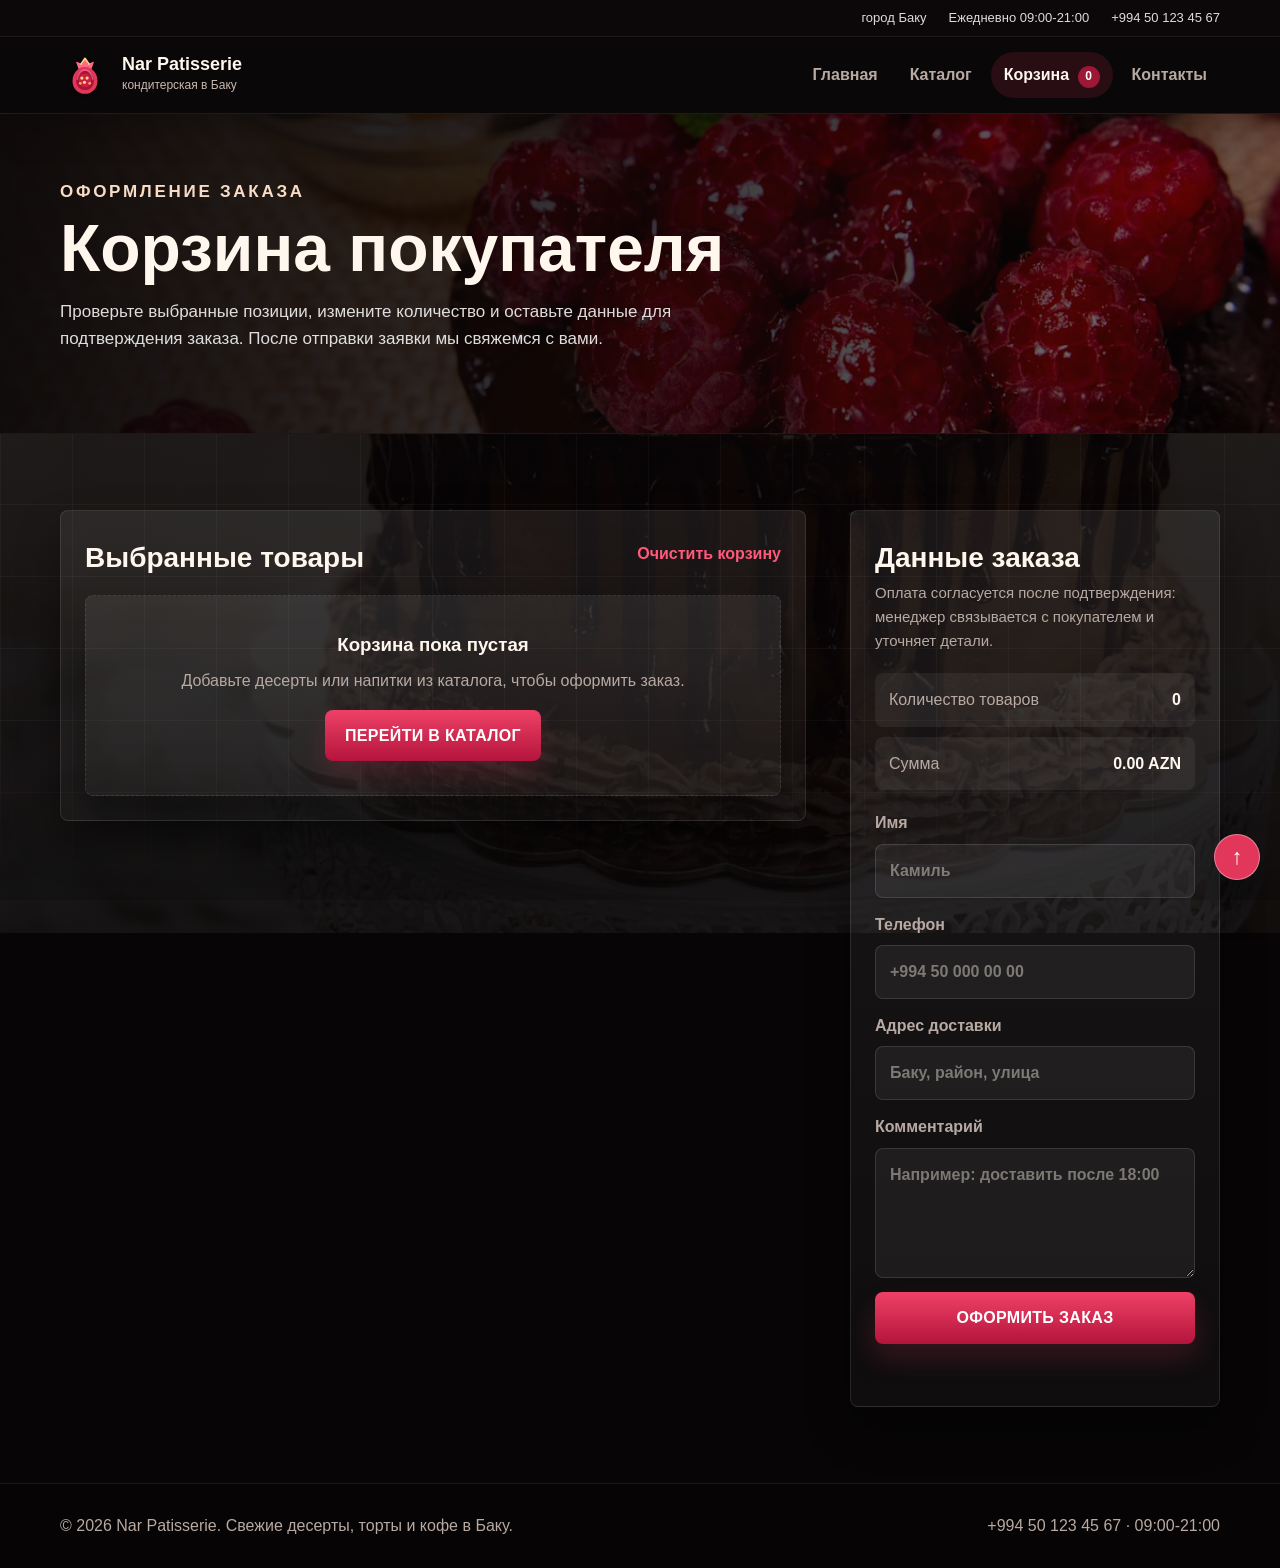
==== cart.html @ be832552 "first commit" ====
<!DOCTYPE html>
<html lang="ru">
<head>
  <meta charset="UTF-8" />
  <meta name="viewport" content="width=device-width, initial-scale=1.0" />
  <title>Nar Patisserie - корзина заказа</title>
  <meta name="description" content="Корзина заказа Nar Patisserie: проверьте выбранные десерты, укажите контакты и адрес доставки." />
  <link rel="icon" type="image/svg+xml" href="images/logo.svg" />
  <link rel="stylesheet" href="css/style.css" />
  <script src="js/data.js" defer></script>
  <script src="js/app.js" defer></script>
</head>
<body id="top" data-page="cart">
  <header class="site-header">
    <div class="top-line">
      <div class="container top-line-inner">
        <span>город Баку</span>
        <span>Ежедневно 09:00-21:00</span>
        <span>+994 50 123 45 67</span>
      </div>
    </div>

    <div class="container header-inner">
      <a class="logo" href="index.html" aria-label="Nar Patisserie - главная">
        <img class="logo-mark" src="images/logo.svg" alt="" aria-hidden="true" />
        <span>
          <strong>Nar Patisserie</strong>
          <small>кондитерская в Баку</small>
        </span>
      </a>
      <button class="menu-toggle" type="button" aria-label="Открыть меню">☰</button>
      <nav class="nav" aria-label="Главное меню">
        <a class="nav-link" href="index.html">Главная</a>
        <a class="nav-link" href="catalog.html">Каталог</a>
        <a class="nav-link active" href="cart.html">Корзина <span class="cart-badge" data-cart-count>0</span></a>
        <a class="nav-link" href="contacts.html">Контакты</a>
      </nav>
    </div>
  </header>

  <main>
    <section class="page-hero section compact-hero">
      <div class="container">
        <p class="eyebrow">Оформление заказа</p>
        <h1>Корзина покупателя</h1>
        <p>Проверьте выбранные позиции, измените количество и оставьте данные для подтверждения заказа. После отправки заявки мы свяжемся с вами.</p>
      </div>
    </section>

    <section class="section">
      <div class="container cart-layout">
        <div class="cart-panel">
          <div class="panel-header">
            <h2>Выбранные товары</h2>
            <button class="text-button" type="button" data-clear-cart>Очистить корзину</button>
          </div>

          <div class="cart-items" data-cart-items></div>

          <div class="empty-state hidden" data-cart-empty>
            <h3>Корзина пока пустая</h3>
            <p>Добавьте десерты или напитки из каталога, чтобы оформить заказ.</p>
            <a class="btn btn-primary" href="catalog.html">Перейти в каталог</a>
          </div>
        </div>

        <aside class="order-panel">
          <h2>Данные заказа</h2>
          <p class="panel-note">Оплата согласуется после подтверждения: менеджер связывается с покупателем и уточняет детали.</p>
          <div class="summary-box">
            <div><span>Количество товаров</span><strong data-summary-count>0</strong></div>
            <div><span>Сумма</span><strong data-summary-total>0.00 AZN</strong></div>
          </div>

          <form class="order-form" data-order-form novalidate>
            <label>
              <span>Имя</span>
              <input type="text" name="name" placeholder="Камиль" required minlength="2" />
            </label>
            <label>
              <span>Телефон</span>
              <input type="tel" name="phone" placeholder="+994 50 000 00 00" required />
            </label>
            <label>
              <span>Адрес доставки</span>
              <input type="text" name="address" placeholder="Баку, район, улица" required minlength="5" />
            </label>
            <label>
              <span>Комментарий</span>
              <textarea name="comment" rows="4" placeholder="Например: доставить после 18:00"></textarea>
            </label>
            <button class="btn btn-primary full-width" type="submit">Оформить заказ</button>
            <p class="form-message" data-order-message></p>
          </form>
        </aside>
      </div>
    </section>
  </main>

  <a class="scroll-top" href="#top" aria-label="Вернуться наверх">↑</a>

  <footer class="site-footer">
    <div class="container footer-inner">
      <p>© 2026 Nar Patisserie. Свежие десерты, торты и кофе в Баку.</p>
      <p>+994 50 123 45 67 · 09:00-21:00</p>
    </div>
  </footer>
</body>
</html>
---- css/style.css ----
:root {
  --bg: #070506;
  --surface: #141012;
  --surface-soft: #1d1518;
  --surface-warm: #2a1a1d;
  --text: #fff7ed;
  --muted: #b8aaa3;
  --primary: #e2375b;
  --primary-dark: #9d1737;
  --accent: #8cae67;
  --gold: #d7a85d;
  --border: #322428;
  --shadow: 0 20px 42px rgba(0, 0, 0, 0.42);
  --radius: 8px;
  --container: 1160px;
}

* {
  box-sizing: border-box;
}

html {
  scroll-behavior: smooth;
}

body {
  margin: 0;
  font-family: Arial, Helvetica, sans-serif;
  color: var(--text);
  background: var(--bg);
  line-height: 1.6;
}

img {
  max-width: 100%;
  display: block;
}

a {
  color: inherit;
  text-decoration: none;
}

button,
input,
textarea,
select {
  font: inherit;
}

.container {
  width: min(var(--container), calc(100% - 32px));
  margin: 0 auto;
}

.section {
  padding: 76px 0;
}

.hidden {
  display: none !important;
}

.site-header {
  position: sticky;
  top: 0;
  z-index: 20;
  border-bottom: 1px solid rgba(255, 255, 255, 0.08);
  background: rgba(7, 5, 6, 0.9);
  backdrop-filter: blur(16px);
}

.top-line {
  border-bottom: 1px solid rgba(255, 255, 255, 0.08);
  background: #0c0809;
  color: rgba(255, 255, 255, 0.86);
  font-size: 13px;
}

.top-line-inner {
  min-height: 36px;
  display: flex;
  align-items: center;
  justify-content: flex-end;
  gap: 22px;
}

.top-line a {
  font-weight: 800;
}

.header-inner {
  min-height: 76px;
  display: flex;
  align-items: center;
  justify-content: space-between;
  gap: 24px;
}

.logo {
  display: inline-flex;
  align-items: center;
  gap: 12px;
}

.logo-mark {
  width: 50px;
  height: 50px;
  object-fit: contain;
  border-radius: 0;
  background: transparent;
  box-shadow: none;
}

.logo strong,
.logo small {
  display: block;
}

.logo strong {
  font-size: 18px;
  line-height: 1.1;
}

.logo small {
  color: var(--muted);
  font-size: 12px;
  margin-top: 2px;
}

.nav {
  display: flex;
  align-items: center;
  gap: 6px;
}

.nav-link {
  padding: 10px 13px;
  border-radius: 999px;
  color: var(--muted);
  font-weight: 800;
  transition: color 0.2s ease, background 0.2s ease;
}

.nav-link:hover,
.nav-link.active {
  color: var(--primary-dark);
  background: rgba(226, 55, 91, 0.14);
}

.cart-badge {
  min-width: 22px;
  height: 22px;
  padding: 0 6px;
  display: inline-grid;
  place-items: center;
  border-radius: 999px;
  margin-left: 4px;
  background: var(--primary-dark);
  color: #fff;
  font-size: 12px;
}

.menu-toggle {
  display: none;
  width: 42px;
  height: 42px;
  border: 1px solid var(--border);
  border-radius: var(--radius);
  background: var(--surface);
  cursor: pointer;
  font-size: 22px;
  line-height: 1;
}

.hero-cover {
  min-height: calc(100svh - 112px);
  position: relative;
  display: flex;
  align-items: stretch;
  overflow: hidden;
  color: #fff;
  background: #070506;
}

.hero-backdrop {
  position: absolute;
  inset: 0;
}

.hero-backdrop::after {
  content: '';
  position: absolute;
  inset: 0;
  background:
    linear-gradient(90deg, rgba(5, 4, 5, 0.92) 0%, rgba(5, 4, 5, 0.64) 45%, rgba(5, 4, 5, 0.22) 100%),
    linear-gradient(180deg, rgba(5, 4, 5, 0.18) 0%, rgba(5, 4, 5, 0.86) 100%);
}

.hero-backdrop img {
  width: 100%;
  height: 100%;
  object-fit: cover;
}

.hero-cover-inner {
  position: relative;
  z-index: 1;
  min-height: inherit;
  display: flex;
  flex-direction: column;
  justify-content: center;
  padding: 70px 0 54px;
}

.hero-cover h1 {
  margin: 12px 0 18px;
  font-size: clamp(58px, 10vw, 118px);
  line-height: 0.92;
  letter-spacing: 0;
}

.hero-text {
  max-width: 650px;
  margin: 0;
  color: rgba(255, 255, 255, 0.9);
  font-size: 19px;
}

.hero-actions,
.panel-actions {
  display: flex;
  flex-wrap: wrap;
  gap: 12px;
  margin-top: 28px;
}

.eyebrow {
  margin: 0;
  color: var(--primary);
  text-transform: uppercase;
  font-size: 12px;
  font-weight: 900;
  letter-spacing: 0.16em;
}

.hero-cover .eyebrow {
  color: #f8dcc5;
}

.btn {
  border: none;
  border-radius: 999px;
  padding: 13px 20px;
  display: inline-flex;
  align-items: center;
  justify-content: center;
  gap: 8px;
  cursor: pointer;
  font-weight: 900;
  transition: transform 0.2s ease, box-shadow 0.2s ease, color 0.2s ease, border-color 0.2s ease, filter 0.2s ease;
}

.btn:hover {
  transform: translateY(-2px);
}

.btn-primary,
.btn-small {
  color: #fff;
  background: var(--primary);
  box-shadow: 0 14px 28px rgba(226, 55, 91, 0.18);
}

.btn-primary:hover,
.btn-small:hover {
  background: var(--primary-dark);
}

.btn-secondary {
  color: var(--primary-dark);
  background: var(--surface);
  border: 1px solid var(--border);
}

.hero-cover .btn-secondary {
  color: #fff;
  background: rgba(255, 255, 255, 0.12);
  border-color: rgba(255, 255, 255, 0.26);
}

.btn-small {
  padding: 10px 14px;
  font-size: 14px;
}

.full-width {
  width: 100%;
}

.section-title {
  max-width: 760px;
  margin-bottom: 32px;
}

.section-title h2,
.service-text h2,
.visit-grid h2,
.cart-panel h2,
.order-panel h2 {
  margin: 8px 0 0;
  font-size: clamp(29px, 4vw, 45px);
  line-height: 1.08;
  letter-spacing: 0;
}

.row-title {
  max-width: none;
  display: flex;
  align-items: end;
  justify-content: space-between;
  gap: 22px;
}

.text-link,
.text-button {
  color: var(--primary);
  font-weight: 900;
}

.text-link:hover,
.text-button:hover {
  color: var(--primary-dark);
}

.text-button {
  border: 0;
  background: transparent;
  cursor: pointer;
  padding: 0;
}

.category-section,
.visit-section {
  background: var(--surface);
}

.category-showcase {
  display: grid;
  grid-template-columns: repeat(4, 1fr);
  gap: 18px;
}

.category-card {
  min-height: 320px;
  position: relative;
  display: flex;
  align-items: flex-end;
  overflow: hidden;
  border-radius: var(--radius);
  background: #070506;
  box-shadow: var(--shadow);
}

.category-card::after {
  content: '';
  position: absolute;
  inset: 0;
  background: linear-gradient(180deg, transparent 38%, rgba(5, 4, 5, 0.82) 100%);
}

.category-card img {
  position: absolute;
  inset: 0;
  width: 100%;
  height: 100%;
  object-fit: cover;
  transition: transform 0.35s ease;
}

.category-card:hover img {
  transform: scale(1.05);
}

.category-card span {
  position: relative;
  z-index: 1;
  padding: 22px;
  color: #fff;
  font-size: 24px;
  font-weight: 900;
}

.today-section {
  background: var(--bg);
}

.product-grid {
  display: grid;
  grid-template-columns: repeat(4, 1fr);
  gap: 20px;
}

.featured-menu .product-card:nth-child(2n) {
  transform: translateY(16px);
}

.product-card,
.service-item,
.contact-card,
.cart-panel,
.order-panel,
.feedback-form,
.visit-panel {
  border: 1px solid var(--border);
  border-radius: var(--radius);
  background: var(--surface);
  box-shadow: 0 18px 34px rgba(0, 0, 0, 0.28);
}

.product-card {
  overflow: hidden;
  display: flex;
  flex-direction: column;
  transition: transform 0.2s ease, box-shadow 0.2s ease;
}

.product-card:hover {
  transform: translateY(-4px);
  box-shadow: 0 24px 44px rgba(0, 0, 0, 0.38);
}

.featured-menu .product-card:nth-child(2n):hover {
  transform: translateY(10px);
}

.product-image {
  position: relative;
  aspect-ratio: 4 / 3;
  overflow: hidden;
  background: var(--surface-soft);
}

.product-image img {
  width: 100%;
  height: 100%;
  object-fit: cover;
  transition: transform 0.35s ease;
}

.product-card:hover .product-image img {
  transform: scale(1.04);
}

.product-badge {
  position: absolute;
  left: 12px;
  top: 12px;
  padding: 6px 10px;
  border-radius: 999px;
  color: #fff;
  background: rgba(143, 24, 56, 0.92);
  font-size: 12px;
  font-weight: 900;
}

.product-content {
  padding: 18px;
  display: flex;
  flex-direction: column;
  flex: 1;
}

.product-meta {
  display: flex;
  align-items: center;
  justify-content: space-between;
  gap: 10px;
  color: var(--muted);
  font-size: 12px;
  font-weight: 800;
}

.product-category {
  color: var(--primary);
  text-transform: uppercase;
  letter-spacing: 0.12em;
}

.product-card h3,
.service-item h3,
.contact-card strong {
  margin: 12px 0 8px;
  font-size: 21px;
  line-height: 1.18;
}

.product-card p,
.service-item p,
.contact-card p {
  margin: 0;
  color: var(--muted);
}

.product-footer {
  margin-top: auto;
  padding-top: 18px;
  display: flex;
  align-items: center;
  justify-content: space-between;
  gap: 12px;
}

.product-footer strong {
  white-space: nowrap;
}

.service-section {
  background: var(--surface-soft);
  border-block: 1px solid var(--border);
}

.service-grid,
.visit-grid,
.cart-layout {
  display: grid;
  grid-template-columns: minmax(0, 1fr) 390px;
  gap: 44px;
  align-items: start;
}

.service-text p,
.visit-grid p,
.panel-note {
  max-width: 660px;
  color: var(--muted);
  font-size: 17px;
}

.page-hero p {
  max-width: 660px;
  color: rgba(255, 255, 255, 0.86);
  font-size: 17px;
}

.service-list {
  display: grid;
  gap: 14px;
}

.service-item {
  padding: 22px;
}

.service-item span {
  color: var(--gold);
  font-weight: 900;
}

.visit-panel {
  padding: 26px;
  background: var(--surface);
}

.panel-label {
  display: block;
  color: var(--primary);
  font-size: 12px;
  font-weight: 900;
  letter-spacing: 0.16em;
  text-transform: uppercase;
}

.visit-panel strong {
  display: block;
  margin-top: 10px;
  font-size: 24px;
  line-height: 1.2;
}

.visit-list {
  display: grid;
  gap: 10px;
  margin: 22px 0;
  padding: 0;
  list-style: none;
  color: var(--muted);
}

.visit-list li {
  padding-left: 18px;
  border-left: 3px solid var(--accent);
}

.page-hero {
  position: relative;
  overflow: hidden;
  color: #fff;
  border-bottom: 1px solid var(--border);
  background: #070506;
}

.page-hero::before,
.page-hero::after {
  content: '';
  position: absolute;
  inset: 0;
}

.page-hero::before {
  background: var(--page-hero-image) center / cover no-repeat;
}

.page-hero::after {
  background:
    linear-gradient(90deg, rgba(5, 4, 5, 0.88) 0%, rgba(5, 4, 5, 0.64) 52%, rgba(5, 4, 5, 0.32) 100%),
    linear-gradient(180deg, rgba(5, 4, 5, 0.22) 0%, rgba(5, 4, 5, 0.64) 100%);
}

.page-hero .container {
  position: relative;
  z-index: 1;
}

body[data-page="catalog"] .page-hero {
  --page-hero-image: url('../images/photos/macarons.jpg');
}

body[data-page="cart"] .page-hero {
  --page-hero-image: url('../images/photos/chocolate-cake.jpg');
}

body[data-page="contacts"] .page-hero {
  --page-hero-image: url('../images/photos/cappuccino.jpg');
}

.page-hero .eyebrow {
  color: #f8dcc5;
}

.page-hero h1 {
  max-width: 840px;
  margin: 10px 0 16px;
  font-size: clamp(38px, 6vw, 66px);
  line-height: 1;
  letter-spacing: 0;
}

.compact-hero {
  min-height: 320px;
  display: flex;
  align-items: center;
  padding: 58px 0;
}

.catalog-section {
  padding-top: 44px;
}

.catalog-toolbar {
  display: grid;
  grid-template-columns: minmax(0, 1fr) 260px;
  gap: 16px;
  margin-bottom: 18px;
}

.search-box,
.sort-box,
.order-form label,
.feedback-form label {
  display: grid;
  gap: 8px;
  color: var(--muted);
  font-weight: 800;
}

input,
select,
textarea {
  width: 100%;
  border: 1px solid var(--border);
  border-radius: var(--radius);
  padding: 13px 14px;
  color: var(--text);
  background: rgba(255, 255, 255, 0.055);
  outline: none;
  transition: border-color 0.2s ease, box-shadow 0.2s ease;
}

input:focus,
select:focus,
textarea:focus {
  border-color: var(--accent);
  box-shadow: 0 0 0 4px rgba(85, 123, 85, 0.16);
}

.category-tabs {
  display: flex;
  flex-wrap: wrap;
  gap: 10px;
  margin: 18px 0;
}

.tab-btn {
  border: 1px solid var(--border);
  border-radius: 999px;
  padding: 10px 16px;
  background: var(--surface);
  color: var(--muted);
  cursor: pointer;
  font-weight: 900;
  transition: color 0.2s ease, border-color 0.2s ease, background 0.2s ease;
}

.tab-btn.active,
.tab-btn:hover {
  color: #fff;
  border-color: var(--primary);
  background: var(--primary);
}

.catalog-info,
.panel-header {
  display: flex;
  align-items: center;
  justify-content: space-between;
  gap: 18px;
  margin-bottom: 22px;
}

.catalog-info p {
  margin: 0;
  color: var(--muted);
}

.empty-state {
  padding: 34px;
  text-align: center;
  border: 1px dashed var(--accent);
  border-radius: var(--radius);
  background: rgba(255, 255, 255, 0.045);
}

.empty-state h3 {
  margin: 0 0 8px;
}

.empty-state p {
  margin: 0 0 16px;
  color: var(--muted);
}

.cart-layout {
  grid-template-columns: minmax(0, 1fr) 370px;
}

.cart-panel,
.order-panel,
.feedback-form {
  padding: 24px;
}

.panel-header h2,
.order-panel h2 {
  font-size: 28px;
}

.panel-note {
  margin: 8px 0 18px;
  font-size: 15px;
}

.cart-items {
  display: grid;
  gap: 14px;
}

.cart-item {
  display: grid;
  grid-template-columns: 82px minmax(0, 1fr) auto auto auto;
  align-items: center;
  gap: 16px;
  padding: 14px;
  border: 1px solid var(--border);
  border-radius: var(--radius);
  background: var(--surface);
}

.cart-item img {
  width: 82px;
  height: 82px;
  object-fit: cover;
  border-radius: var(--radius);
  background: var(--surface-soft);
}

.cart-item-info span,
.cart-item-info p {
  color: var(--muted);
}

.cart-item-info h3,
.cart-item-info p {
  margin: 0;
}

.quantity-control {
  display: inline-flex;
  align-items: center;
  gap: 12px;
  padding: 8px;
  border-radius: 999px;
  background: var(--surface-soft);
}

.quantity-control button {
  width: 30px;
  height: 30px;
  border: 0;
  border-radius: 50%;
  background: var(--surface);
  cursor: pointer;
  font-weight: 900;
}

.cart-item-total {
  min-width: 92px;
  text-align: right;
}

.remove-btn {
  border: 0;
  background: transparent;
  color: #a34835;
  cursor: pointer;
  font-weight: 900;
}

.summary-box {
  display: grid;
  gap: 10px;
  margin: 20px 0;
}

.summary-box div {
  display: flex;
  align-items: center;
  justify-content: space-between;
  gap: 16px;
  padding: 14px;
  border-radius: var(--radius);
  background: var(--surface-soft);
}

.summary-box span {
  color: var(--muted);
}

.order-form,
.feedback-form {
  display: grid;
  gap: 14px;
}

.form-message {
  min-height: 24px;
  margin: 0;
  font-weight: 900;
}

.form-message.success {
  color: #2f6f3d;
}

.form-message.error {
  color: #a34835;
}

.contact-page-section {
  background: var(--bg);
}

.contact-cards {
  display: grid;
  grid-template-columns: 1fr;
  gap: 20px;
}

.contact-cards-row {
  grid-template-columns: repeat(3, 1fr);
  margin-bottom: 24px;
}

.contact-card {
  padding: 24px;
}

.contact-card span {
  color: var(--primary);
  font-weight: 900;
  text-transform: uppercase;
  letter-spacing: 0.12em;
  font-size: 12px;
}

.contact-card strong {
  display: block;
}

.contact-window {
  display: grid;
  grid-template-columns: minmax(0, 0.92fr) minmax(0, 1.08fr);
  overflow: hidden;
  border: 1px solid var(--border);
  border-radius: var(--radius);
  background: var(--surface);
  box-shadow: var(--shadow);
}

.contact-form-panel {
  padding: 30px;
}

.contact-form-panel h2 {
  margin: 8px 0 12px;
  font-size: clamp(28px, 4vw, 40px);
  line-height: 1.08;
}

.contact-window-text {
  margin: 0 0 22px;
  color: var(--muted);
}

.contact-window .feedback-form {
  padding: 0;
  border: 0;
  border-radius: 0;
  background: transparent;
  box-shadow: none;
}

.contact-window .map-card {
  min-height: 100%;
  border: 0;
  border-radius: 0;
  box-shadow: none;
}

.map-card {
  min-height: 420px;
  border: 1px solid var(--border);
  border-radius: var(--radius);
  background: var(--surface-soft);
  overflow: hidden;
  box-shadow: var(--shadow);
}

.map-card iframe {
  width: 100%;
  height: 100%;
  min-height: 420px;
  border: 0;
}

.toast {
  position: fixed;
  right: 20px;
  bottom: 86px;
  z-index: 50;
  padding: 14px 18px;
  border-radius: var(--radius);
  color: #fff;
  background: var(--primary-dark);
  box-shadow: var(--shadow);
  animation: toastIn 0.25s ease;
}

.scroll-top {
  position: fixed;
  right: 20px;
  bottom: 20px;
  z-index: 45;
  width: 46px;
  height: 46px;
  display: grid;
  place-items: center;
  border: 1px solid rgba(255, 255, 255, 0.38);
  border-radius: 50%;
  color: #fff;
  background: var(--primary);
  box-shadow: var(--shadow);
  font-size: 22px;
  font-weight: 900;
  line-height: 1;
  transition: transform 0.2s ease, background 0.2s ease;
}

.scroll-top:hover {
  transform: translateY(-2px);
  background: var(--primary-dark);
}

.site-footer {
  border-top: 1px solid var(--border);
  background: var(--surface);
}

.footer-inner {
  min-height: 84px;
  display: flex;
  align-items: center;
  justify-content: space-between;
  gap: 18px;
  color: var(--muted);
}

@keyframes toastIn {
  from {
    transform: translateY(10px);
    opacity: 0;
  }
  to {
    transform: translateY(0);
    opacity: 1;
  }
}

@media (max-width: 1080px) {
  .product-grid,
  .category-showcase {
    grid-template-columns: repeat(2, 1fr);
  }

  .service-grid,
  .visit-grid,
  .cart-layout,
  .contact-window {
    grid-template-columns: 1fr;
  }

  .contact-cards-row {
    grid-template-columns: 1fr;
  }
}

@media (max-width: 760px) {
  .container {
    width: min(100% - 24px, var(--container));
  }

  .section {
    padding: 54px 0;
  }

  .top-line {
    display: none;
  }

  .header-inner {
    min-height: 70px;
  }

  .logo-mark {
    width: 42px;
    height: 42px;
  }

  .menu-toggle {
    display: inline-grid;
    place-items: center;
  }

  .nav {
    position: absolute;
    left: 0;
    right: 0;
    top: 70px;
    display: none;
    flex-direction: column;
    align-items: stretch;
    gap: 0;
    padding: 8px 12px 12px;
    border-top: 1px solid var(--border);
    border-bottom: 1px solid var(--border);
    background: rgba(7, 5, 6, 0.98);
    box-shadow: 0 18px 32px rgba(0, 0, 0, 0.42);
  }

  .nav.open {
    display: flex;
  }

  .nav-link {
    padding: 13px 4px;
    border-radius: 0;
    border-bottom: 1px solid rgba(255, 255, 255, 0.08);
  }

  .nav-link:hover,
  .nav-link.active {
    background: transparent;
  }

  .hero-cover {
    min-height: calc(100svh - 70px);
  }

  .hero-backdrop::after {
    background: linear-gradient(180deg, rgba(5, 4, 5, 0.64) 0%, rgba(33, 15, 19, 0.88) 100%);
  }

  .hero-cover-inner {
    justify-content: flex-end;
    padding: 58px 0 34px;
  }

  .hero-cover h1 {
    font-size: clamp(46px, 15vw, 70px);
  }

  .hero-text,
  .page-hero p,
  .service-text p,
  .visit-grid p {
    font-size: 16px;
  }

  .category-showcase {
    grid-template-columns: repeat(2, minmax(0, 1fr));
    gap: 12px;
  }

  .product-grid {
    grid-template-columns: 1fr;
  }

  .category-card {
    min-height: 150px;
  }

  .category-card span {
    padding: 14px;
    font-size: 18px;
  }

  .featured-menu .product-card:nth-child(2n),
  .featured-menu .product-card:nth-child(2n):hover {
    transform: none;
  }

  .catalog-toolbar {
    grid-template-columns: 1fr;
  }

  .row-title,
  .catalog-info,
  .panel-header,
  .footer-inner,
  .panel-actions {
    align-items: flex-start;
    flex-direction: column;
  }

  .cart-item {
    grid-template-columns: 72px 1fr;
  }

  .cart-item img {
    width: 72px;
    height: 72px;
  }

  .map-card,
  .map-card iframe {
    min-height: 320px;
  }

  .contact-form-panel {
    padding: 22px;
  }

  .compact-hero {
    min-height: 260px;
    padding: 44px 0;
  }

  .quantity-control,
  .cart-item-total,
  .remove-btn {
    grid-column: 2;
    justify-self: start;
  }

  .toast {
    left: 16px;
    right: 74px;
    bottom: 16px;
    text-align: center;
  }
}

/* Dark cinematic redesign */
body {
  background:
    linear-gradient(180deg, rgba(7, 5, 6, 0.84), rgba(7, 5, 6, 0.98)),
    url('../images/photos/cherry-cake.jpg') center 18% / cover fixed no-repeat,
    #070506;
}
body::before {
  content: '';
  position: fixed;
  inset: 0;
  z-index: -2;
  background:
    linear-gradient(180deg, rgba(7, 5, 6, 0.82), rgba(7, 5, 6, 0.97)),
    url('../images/photos/cherry-cake.jpg') center 18% / cover no-repeat;
  opacity: 0.28;
}

body::after {
  content: '';
  position: fixed;
  inset: 0;
  z-index: -1;
  background-image: linear-gradient(rgba(255, 255, 255, 0.035) 1px, transparent 1px), linear-gradient(90deg, rgba(255, 255, 255, 0.035) 1px, transparent 1px);
  background-size: 72px 72px;
  mask-image: linear-gradient(180deg, transparent, #000 18%, #000 82%, transparent);
  pointer-events: none;
}

.site-header {
  box-shadow: 0 14px 34px rgba(0, 0, 0, 0.24);
}

.logo-mark {
  background: transparent;
}

.logo strong {
  color: #fff7ed;
}

.logo small {
  color: #c8b9b0;
}

.nav-link:hover,
.nav-link.active {
  color: #fff7ed;
}

.hero-cover {
  min-height: calc(100svh - 112px);
  overflow: visible;
  background: #070506;
}

.hero-cover::before {
  content: '';
  position: absolute;
  left: 0;
  right: 0;
  bottom: -220px;
  height: 82%;
  z-index: 1;
  background: linear-gradient(180deg, rgba(7, 5, 6, 0) 0%, rgba(7, 5, 6, 0.34) 30%, rgba(7, 5, 6, 0.78) 58%, #070506 82%, rgba(7, 5, 6, 0) 100%);
  pointer-events: none;
}

.hero-backdrop {
  inset: 0 0 -220px;
}

.hero-backdrop img {
  filter: saturate(1.12) contrast(1.08);
}

.hero-backdrop::after {
  background:
    linear-gradient(90deg, rgba(7, 5, 6, 0.96) 0%, rgba(7, 5, 6, 0.72) 45%, rgba(7, 5, 6, 0.18) 100%),
    linear-gradient(180deg, rgba(7, 5, 6, 0.18) 0%, rgba(7, 5, 6, 0.96) 100%);
}

.hero-cover-inner {
  z-index: 2;
  gap: 0;
}

.hero-cover h1 {
  max-width: 900px;
  text-transform: uppercase;
}

.hero-text {
  max-width: 720px;
  color: rgba(255, 247, 237, 0.84);
}

.hero-stills {
  width: min(720px, 100%);
  display: grid;
  grid-template-columns: repeat(4, minmax(0, 1fr));
  gap: 10px;
  margin-top: 42px;
}

.hero-stills img {
  width: 100%;
  aspect-ratio: 16 / 10;
  object-fit: cover;
  border-radius: var(--radius);
  border: 1px solid rgba(255, 255, 255, 0.14);
  box-shadow: 0 18px 32px rgba(0, 0, 0, 0.34);
  filter: saturate(1.08) contrast(1.05);
}

.btn {
  border-radius: var(--radius);
  text-transform: uppercase;
  letter-spacing: 0.02em;
}

.btn-primary,
.btn-small {
  background-color: #b4143c;
  background-image: linear-gradient(180deg, #ef4167, #b4143c);
}

.btn-primary:hover,
.btn-small:hover {
  background-color: #d21b48;
  background-image: linear-gradient(180deg, #ff5a7b, #d21b48);
}

.btn-secondary {
  color: #fff7ed;
  background: rgba(255, 255, 255, 0.075);
  border-color: rgba(255, 255, 255, 0.16);
}

.section {
  position: relative;
}

.category-section,
.today-section,
.service-section,
.visit-section,
.catalog-section,
.contact-page-section {
  background: transparent;
}

.category-section {
  padding-top: 34px;
}

.category-section::before {
  content: '';
  position: absolute;
  left: 0;
  right: 0;
  top: -180px;
  height: 430px;
  z-index: 0;
  background: linear-gradient(180deg, rgba(7, 5, 6, 0) 0%, rgba(7, 5, 6, 0.54) 34%, #070506 68%, rgba(7, 5, 6, 0) 100%);
  pointer-events: none;
}

.category-section > .container {
  position: relative;
  z-index: 1;
}

.section-title h2,
.service-text h2,
.visit-grid h2,
.cart-panel h2,
.order-panel h2,
.contact-form-panel h2,
.page-hero h1 {
  color: #fff7ed;
}

.category-card,
.product-card,
.service-item,
.contact-card,
.cart-panel,
.order-panel,
.feedback-form,
.visit-panel,
.contact-window,
.empty-state {
  border-color: rgba(255, 255, 255, 0.1);
  background: linear-gradient(180deg, rgba(255, 255, 255, 0.075), rgba(255, 255, 255, 0.035));
  box-shadow: 0 22px 42px rgba(0, 0, 0, 0.34);
}

.category-showcase {
  gap: 12px;
}

.category-card {
  min-height: 250px;
}

.category-card::after {
  background: linear-gradient(180deg, rgba(7, 5, 6, 0.04) 0%, rgba(7, 5, 6, 0.88) 100%);
}

.category-card span {
  width: 100%;
  padding: 18px;
  border-top: 1px solid rgba(255, 255, 255, 0.12);
  background: rgba(7, 5, 6, 0.28);
  backdrop-filter: blur(8px);
}

.product-card {
  overflow: hidden;
}

.product-content {
  background: linear-gradient(180deg, rgba(20, 16, 18, 0.94), rgba(9, 7, 8, 0.98));
}

.product-image {
  background: #0e0a0b;
}

.product-badge {
  border: 1px solid rgba(255, 255, 255, 0.16);
  background: rgba(226, 55, 91, 0.9);
  backdrop-filter: blur(8px);
}

.featured-menu .product-card:nth-child(2n),
.featured-menu .product-card:nth-child(2n):hover {
  transform: none;
}

.service-section {
  border-block-color: rgba(255, 255, 255, 0.08);
}

.service-item span,
.panel-label,
.product-category,
.contact-card span,
.eyebrow,
.text-link,
.text-button {
  color: #ff5a7b;
}

.visit-list li {
  border-left-color: #8cae67;
}

.page-hero {
  overflow: visible;
  background: #070506;
  border-bottom-color: transparent;
}

.page-hero::before,
.page-hero::after {
  inset: 0 0 -190px;
  pointer-events: none;
}

.page-hero::before {
  background-position: center top;
  filter: saturate(1.08) contrast(1.06);
}

.page-hero::after {
  background:
    linear-gradient(90deg, rgba(7, 5, 6, 0.94) 0%, rgba(7, 5, 6, 0.7) 52%, rgba(7, 5, 6, 0.36) 100%),
    linear-gradient(180deg, rgba(7, 5, 6, 0.18) 0%, rgba(7, 5, 6, 0.48) 46%, rgba(7, 5, 6, 0.88) 72%, #070506 92%, rgba(7, 5, 6, 0) 100%);
}

.page-hero .container {
  z-index: 2;
}

input,
select,
textarea {
  color: #fff7ed;
  border-color: rgba(255, 255, 255, 0.12);
  background: rgba(255, 255, 255, 0.055);
}

input::placeholder,
textarea::placeholder {
  color: rgba(255, 247, 237, 0.42);
}

input:focus,
select:focus,
textarea:focus {
  border-color: rgba(226, 55, 91, 0.72);
  box-shadow: 0 0 0 4px rgba(226, 55, 91, 0.14);
}

.tab-btn,
.quantity-control,
.summary-box div,
.quantity-control button {
  color: #fff7ed;
  border-color: rgba(255, 255, 255, 0.1);
  background: rgba(255, 255, 255, 0.06);
}

.tab-btn.active,
.tab-btn:hover {
  border-color: #e2375b;
  background: #e2375b;
}

.cart-item {
  border-color: rgba(255, 255, 255, 0.1);
  background: rgba(255, 255, 255, 0.045);
}

.cart-item img {
  background: #0e0a0b;
}

.map-card {
  border-color: rgba(255, 255, 255, 0.1);
  background: #111;
}

.toast,
.scroll-top {
  background: #e2375b;
}

.site-footer {
  border-top-color: rgba(255, 255, 255, 0.08);
  background: rgba(7, 5, 6, 0.96);
}

@media (max-width: 760px) {
  .hero-stills {
    grid-template-columns: repeat(2, minmax(0, 1fr));
    margin-top: 28px;
  }

  .hero-backdrop::after {
    background: linear-gradient(180deg, rgba(7, 5, 6, 0.46) 0%, rgba(7, 5, 6, 0.96) 100%);
  }

  .nav {
    background: rgba(7, 5, 6, 0.98);
  }
}
.page-hero + .section::before {
  content: '';
  position: absolute;
  left: 0;
  right: 0;
  top: -150px;
  height: 340px;
  z-index: 0;
  background: linear-gradient(180deg, rgba(7, 5, 6, 0) 0%, rgba(7, 5, 6, 0.62) 36%, #070506 78%, rgba(7, 5, 6, 0) 100%);
  pointer-events: none;
}

.page-hero + .section > .container {
  position: relative;
  z-index: 1;
}
/* Stable in-section hero fade */
.hero-cover {
  overflow: hidden;
}

.hero-backdrop {
  inset: 0;
  pointer-events: none;
}

.hero-cover::before {
  left: 0;
  right: 0;
  bottom: 0;
  height: 64%;
  background: linear-gradient(180deg, rgba(7, 5, 6, 0) 0%, rgba(7, 5, 6, 0.42) 36%, rgba(7, 5, 6, 0.82) 70%, #070506 100%);
}

.category-section::before,
.page-hero + .section::before {
  display: none;
}

.page-hero {
  overflow: hidden;
  border-bottom-color: transparent;
}

.page-hero::before,
.page-hero::after {
  inset: 0;
}

.page-hero::before {
  background-position: center;
}

.page-hero::after {
  background:
    linear-gradient(90deg, rgba(7, 5, 6, 0.92) 0%, rgba(7, 5, 6, 0.66) 54%, rgba(7, 5, 6, 0.34) 100%),
    linear-gradient(180deg, rgba(7, 5, 6, 0.12) 0%, rgba(7, 5, 6, 0.42) 45%, rgba(7, 5, 6, 0.82) 76%, #070506 100%);
}

.compact-hero {
  min-height: 380px;
  padding: 64px 0 104px;
}
/* No hero fade */
.hero-cover {
  overflow: hidden;
}

.hero-backdrop {
  inset: 0;
  pointer-events: none;
}

.hero-cover::before,
.category-section::before,
.page-hero + .section::before {
  display: none;
}

.hero-backdrop::after {
  background: linear-gradient(90deg, rgba(7, 5, 6, 0.9) 0%, rgba(7, 5, 6, 0.64) 45%, rgba(7, 5, 6, 0.24) 100%);
}

.page-hero {
  overflow: hidden;
  border-bottom-color: rgba(255, 255, 255, 0.08);
}

.page-hero::before,
.page-hero::after {
  inset: 0;
}

.page-hero::after {
  background: linear-gradient(90deg, rgba(7, 5, 6, 0.9) 0%, rgba(7, 5, 6, 0.64) 54%, rgba(7, 5, 6, 0.28) 100%);
}

.compact-hero {
  min-height: 320px;
  padding: 58px 0;
}
/* Darker hero photos */
.hero-backdrop::after {
  background: linear-gradient(90deg, rgba(7, 5, 6, 0.96) 0%, rgba(7, 5, 6, 0.78) 48%, rgba(7, 5, 6, 0.46) 100%);
}

.page-hero::after {
  background: linear-gradient(90deg, rgba(7, 5, 6, 0.96) 0%, rgba(7, 5, 6, 0.78) 56%, rgba(7, 5, 6, 0.5) 100%);
}
/* Refined order section */
.service-heading {
  max-width: 820px;
  margin-bottom: 26px;
}

.service-heading p:not(.eyebrow) {
  max-width: 720px;
  margin: 14px 0 0;
  color: var(--muted);
  font-size: 17px;
}

.service-list-row {
  grid-template-columns: repeat(3, minmax(0, 1fr));
}

.service-list-row .service-item {
  min-height: 210px;
}

@media (max-width: 1080px) {
  .service-list-row {
    grid-template-columns: 1fr;
  }

  .service-list-row .service-item {
    min-height: 0;
  }
}
/* Touch devices cleanup */
.menu-toggle {
  color: #fff7ed;
  background: rgba(255, 255, 255, 0.06);
  border-color: rgba(255, 255, 255, 0.14);
}

.menu-toggle:active {
  background: rgba(226, 55, 91, 0.22);
}

@media (hover: none) {
  .category-card:hover img,
  .product-card:hover .product-image img {
    transform: none;
  }

  .product-card:hover,
  .featured-menu .product-card:nth-child(2n):hover {
    transform: none;
    box-shadow: 0 22px 42px rgba(0, 0, 0, 0.34);
  }

  .btn:hover,
  .scroll-top:hover {
    transform: none;
  }

  .tab-btn:hover {
    color: var(--muted);
    border-color: rgba(255, 255, 255, 0.1);
    background: rgba(255, 255, 255, 0.06);
  }

  .tab-btn.active {
    color: #fff;
    border-color: #e2375b;
    background: #e2375b;
  }
}
/* Dark Google map */
.map-card iframe {
  filter: invert(0.9) hue-rotate(180deg) saturate(0.75) contrast(0.92) brightness(0.82);
}

.map-card {
  background: #070506;
}
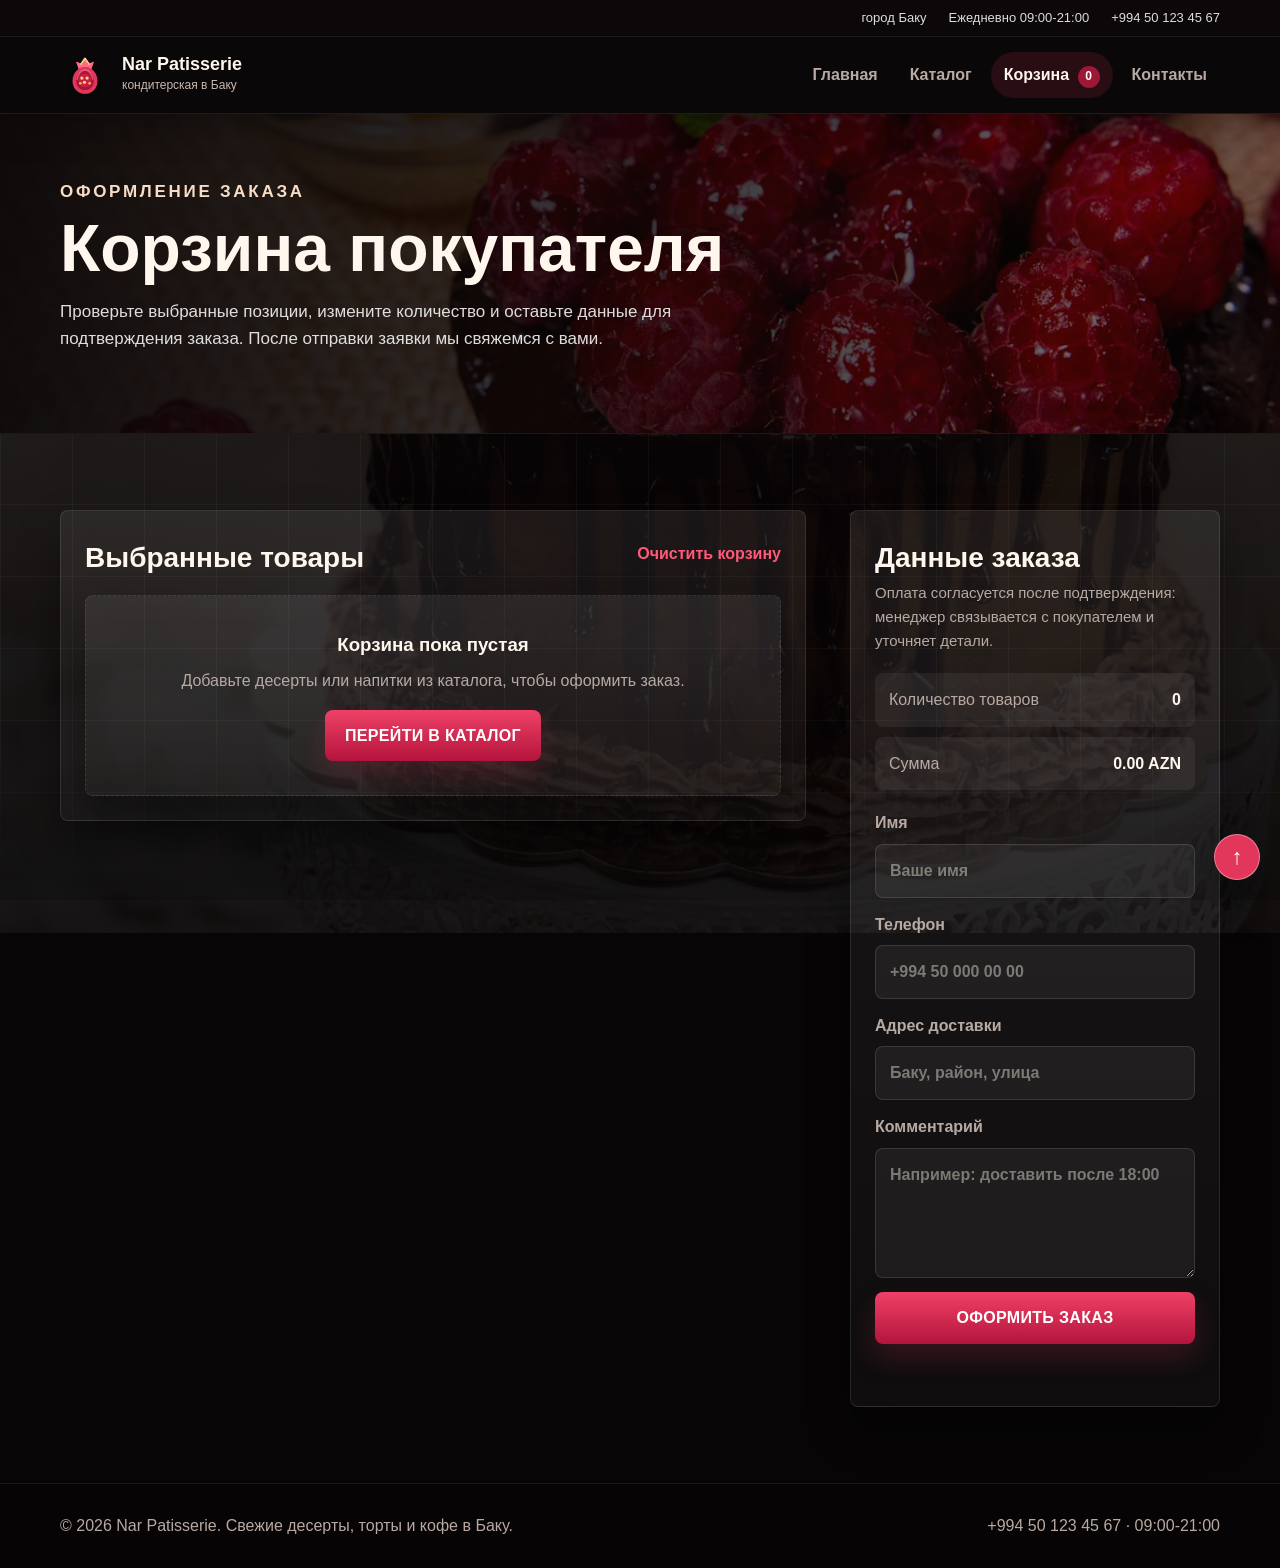
==== commit d426b3e7: "Изменен текст плейсхолдера в поле ввода имени на странице корзины" ====
--- a/cart.html
+++ b/cart.html
@@ -75,7 +75,7 @@
           <form class="order-form" data-order-form novalidate>
             <label>
               <span>Имя</span>
-              <input type="text" name="name" placeholder="Камиль" required minlength="2" />
+              <input type="text" name="name" placeholder="Ваше имя" required minlength="2" />
             </label>
             <label>
               <span>Телефон</span>
--- a/css/style.css
+++ b/css/style.css
@@ -1133,6 +1133,76 @@
 
   .product-grid {
     grid-template-columns: 1fr;
+    gap: 12px;
+  }
+
+  .product-card {
+    min-height: 136px;
+    flex-direction: row-reverse;
+    align-items: stretch;
+  }
+
+  .product-image {
+    width: 118px;
+    min-width: 118px;
+    aspect-ratio: auto;
+  }
+
+  .product-content {
+    min-width: 0;
+    padding: 12px;
+  }
+
+  .product-meta {
+    align-items: flex-start;
+    flex-wrap: wrap;
+    gap: 5px 8px;
+    font-size: 10px;
+    line-height: 1.2;
+  }
+
+  .product-category {
+    letter-spacing: 0.08em;
+  }
+
+  .product-card h3 {
+    margin: 8px 0 5px;
+    font-size: 16px;
+    line-height: 1.15;
+  }
+
+  .product-card p {
+    overflow: hidden;
+    max-height: 2.7em;
+    font-size: 13px;
+    line-height: 1.35;
+  }
+
+  .product-footer {
+    gap: 8px;
+    padding-top: 10px;
+  }
+
+  .product-footer strong {
+    font-size: 14px;
+  }
+
+  .product-footer .btn-small {
+    padding: 8px 10px;
+    white-space: nowrap;
+    font-size: 12px;
+  }
+
+  .product-badge {
+    left: auto;
+    right: 8px;
+    top: 8px;
+    max-width: calc(100% - 16px);
+    overflow: hidden;
+    padding: 4px 7px;
+    text-overflow: ellipsis;
+    white-space: nowrap;
+    font-size: 10px;
   }
 
   .category-card {
@@ -1745,4 +1815,4 @@
 
 .map-card {
   background: #070506;
-}+}
